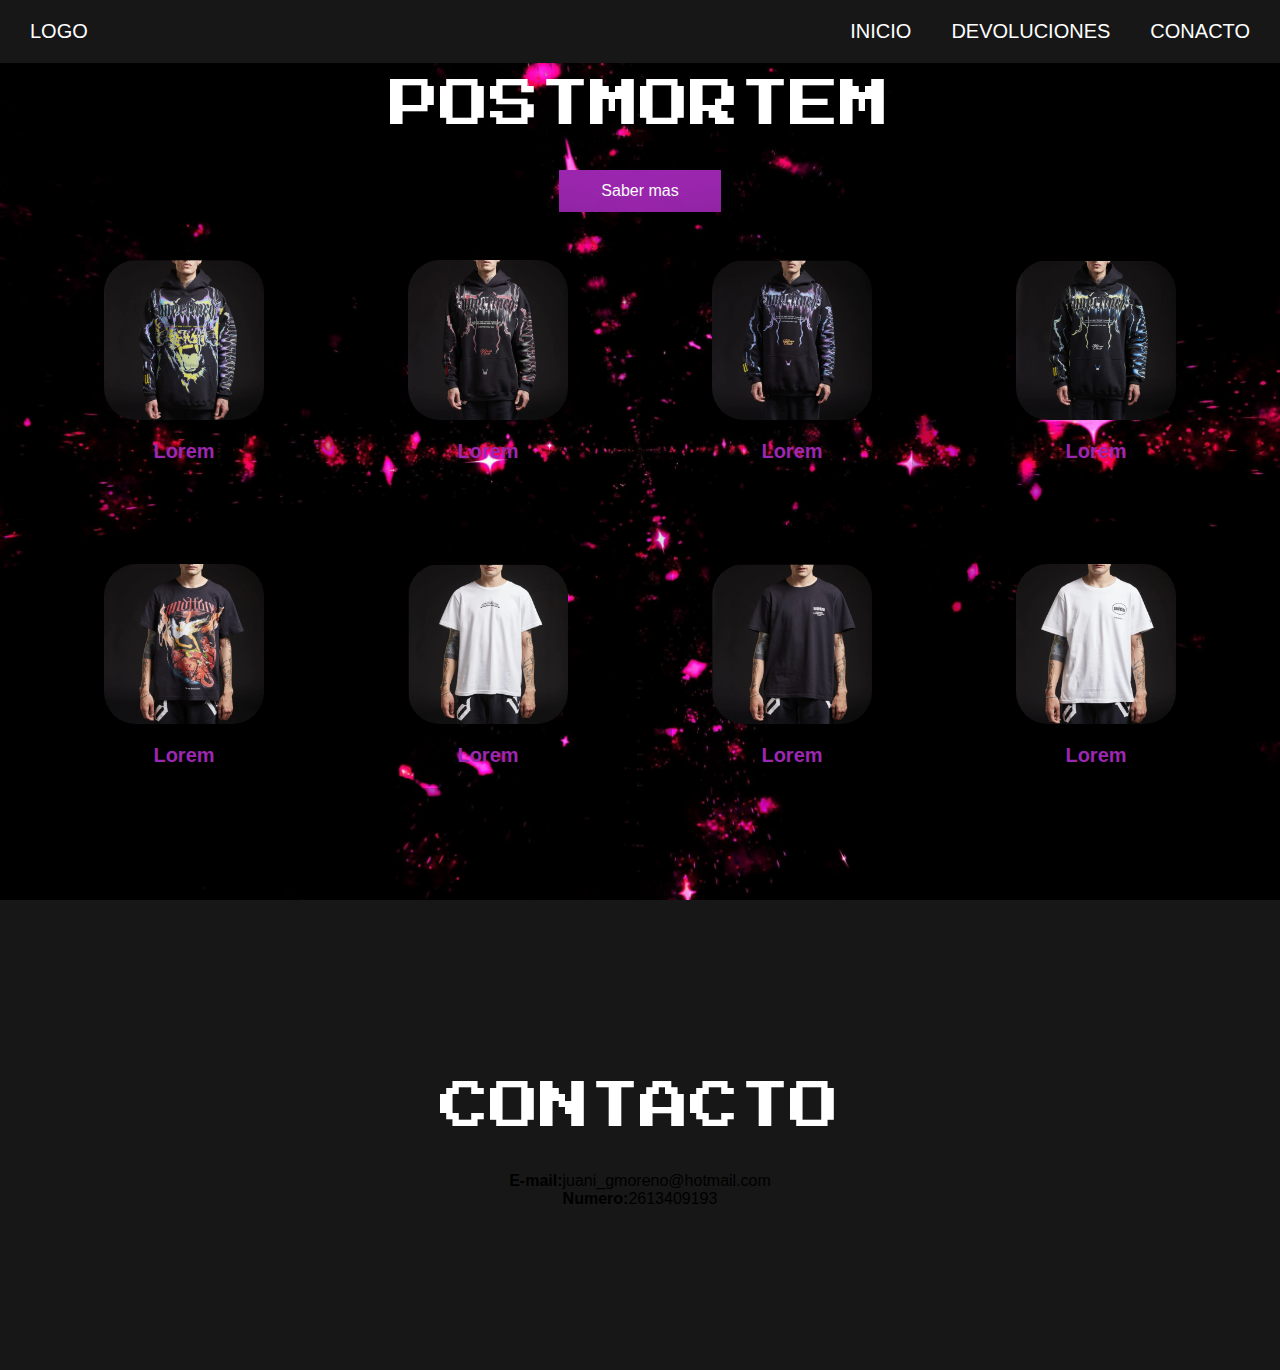
==== index.html @ 6b79a1f9 "Proyecto" ====
<!DOCTYPE html>
<html lang="en">
<head>
    <meta charset="UTF-8">
    <meta http-equiv="X-UA-Compatible" content="IE=edge">
    <meta name="viewport" content="width=device-width, initial-scale=1.0">
    <link rel="preconnect" href="https://fonts.googleapis.com"><link rel="preconnect" href="https://fonts.gstatic.com" crossorigin><link href="https://fonts.googleapis.com/css2?family=Press+Start+2P&display=swap" rel="stylesheet">
    <link rel="stylesheet" href="style.css">
    <title>PostMortem</title>

</head>
<body>

    <div class="head">

        <div class="logo">
            <a href="#">Logo</a>
        </div>

        <nav class="navbar">
            <a href="#">Inicio</a>
            <a href="#">Devoluciones</a>
            <a href="#">Conacto</a>
        </nav>

    </div>

    <header class="content header">

            <h2 class="title">PostMortem</h2>
            <div class="btn-home">
                <a href="https://www.instagram.com/juaniigarcia____/" class="btn">Saber mas</a>
            </div>
            <div class="box-container">
    
                <div class="box">
                    <img src="img/Sin título.png" >
                    <h3>Lorem</h3>
                </div>
                <div class="box">
                    <img src="img/22.png" >
                    <h3>Lorem</h3>
                </div>
                <div class="box">
                    <img src="img/33.png" >
                    <h3>Lorem</h3>
                </div>
                <div class="box">
                    <img src="img/44.png" >
                    <h3>Lorem</h3>
                </div>
    
            </div>

        
            <div class="box-container">
    
                <div class="box">
                    <img src="img/r1.png" >
                    <h3>Lorem</h3>
                </div>
                <div class="box">
                    <img src="img/r2.png" >
                    <h3>Lorem</h3>
                </div>
                <div class="box">
                    <img src="img/r3.png" >
                    <h3>Lorem</h3>
                </div>
                <div class="box">
                    <img src="img/r4.png" >
                    <h3>Lorem</h3>
                </div>
    
            </div>
    
        </section>
    </header>

    

    <section class="content contact">
        <h2 class="title">Contacto</h2>
        <p><b>E-mail:</b>juani_gmoreno@hotmail.com</p>
        <p><b>Numero:</b>2613409193</p>
        </figure>
    </section>
    
</body>
</html>
---- style.css ----
*{
    margin: 0;
    padding: 0;
    border: 0;
    font-size: 100%;
    vertical-align: baseline;
}

body {
    text-align: center;
    font-family: sans-serif;
}

.head {
    display: flex;
    align-items: center;
    justify-content: space-between;
    height: 63px;
    background: #171717;
    position: fixed;
    width: 100%;
    z-index: 100;
}

.navbar {
    display: flex;
    margin-right: 10px;
}

.logo {
    margin-left: 30px;
}

.logo a {
    text-decoration: none;
    color: #fff;
    text-transform: uppercase;
    font-size: 20px;
}

.navbar a {
    display: block;
    padding: 20px 20px;
    color: #fff;
    text-decoration: none;
    text-transform: uppercase;
    font-size: 20px;
}

.navbar a:hover {
    background: #3f3f3f;
}

.header {
    display: flex;
    justify-content: center;
    align-items: center;

}

.header {
    height: 100vh !important;
    background: url(img/3d-illustration-of-luminous-pink-lights-swirling-on-black-background-free-photo.jpg) no-repeat center;
    background-size: cover;
}

.title {
    margin-bottom: 40px;
    font-size: 50px;
    font-weight: 60;
    font-family: 'Press Start 2P', cursive;
    text-transform: uppercase;
    color: #fff;
}



.btn {
    display: inline-block;
    margin-top: 15px;
    padding: 10px 40px;
    border: 2px solid #9c27b0;
    color: #fff;
    text-decoration: none;
    background: #9c27b0;
}

.btn:hover {
    background: none;
    
}

.btn-home {
    display: flex;
}

.btn-home a {
    margin: 0 10px;
}


.content {
    height: 50vh;
    display: flex;
    flex-direction: column;
    justify-content: center;
    align-items: center;
}


.box-container {
    display: flex;
    justify-content: center;
    flex-wrap: wrap;
    text-align: center;

}

.box-container .box {
    height: 15rem;
    width: 15rem;
    text-align: center;
    border-radius: 1rem;
    box-shadow: 0 .3rem 5rem rgba(0, 0 , 0, .5);
    margin: 2rem;   
}

.box-container .box img {
    height: 10rem;
    width: 10rem;
    line-height: 1rem;
    text-align: center;
    border-radius: 20%;
    color: #fff;
    background: #000000;
    font-size: 2rem;
    margin: 1rem 0;

}

.box-container .box h3 {
    font-size: 20px;
    color: #9c27b0;

}



.contact {
    padding-top: 20px;
    background: #171717;
    padding-bottom: 0;
}


@media (max-width: 768px) {

    .title {
        margin-bottom: 0;
        font-size: 40px;
    }

    .sau {
        height: 100vh;
    }

    .navbar {
        display: none;
    }
   
    
}
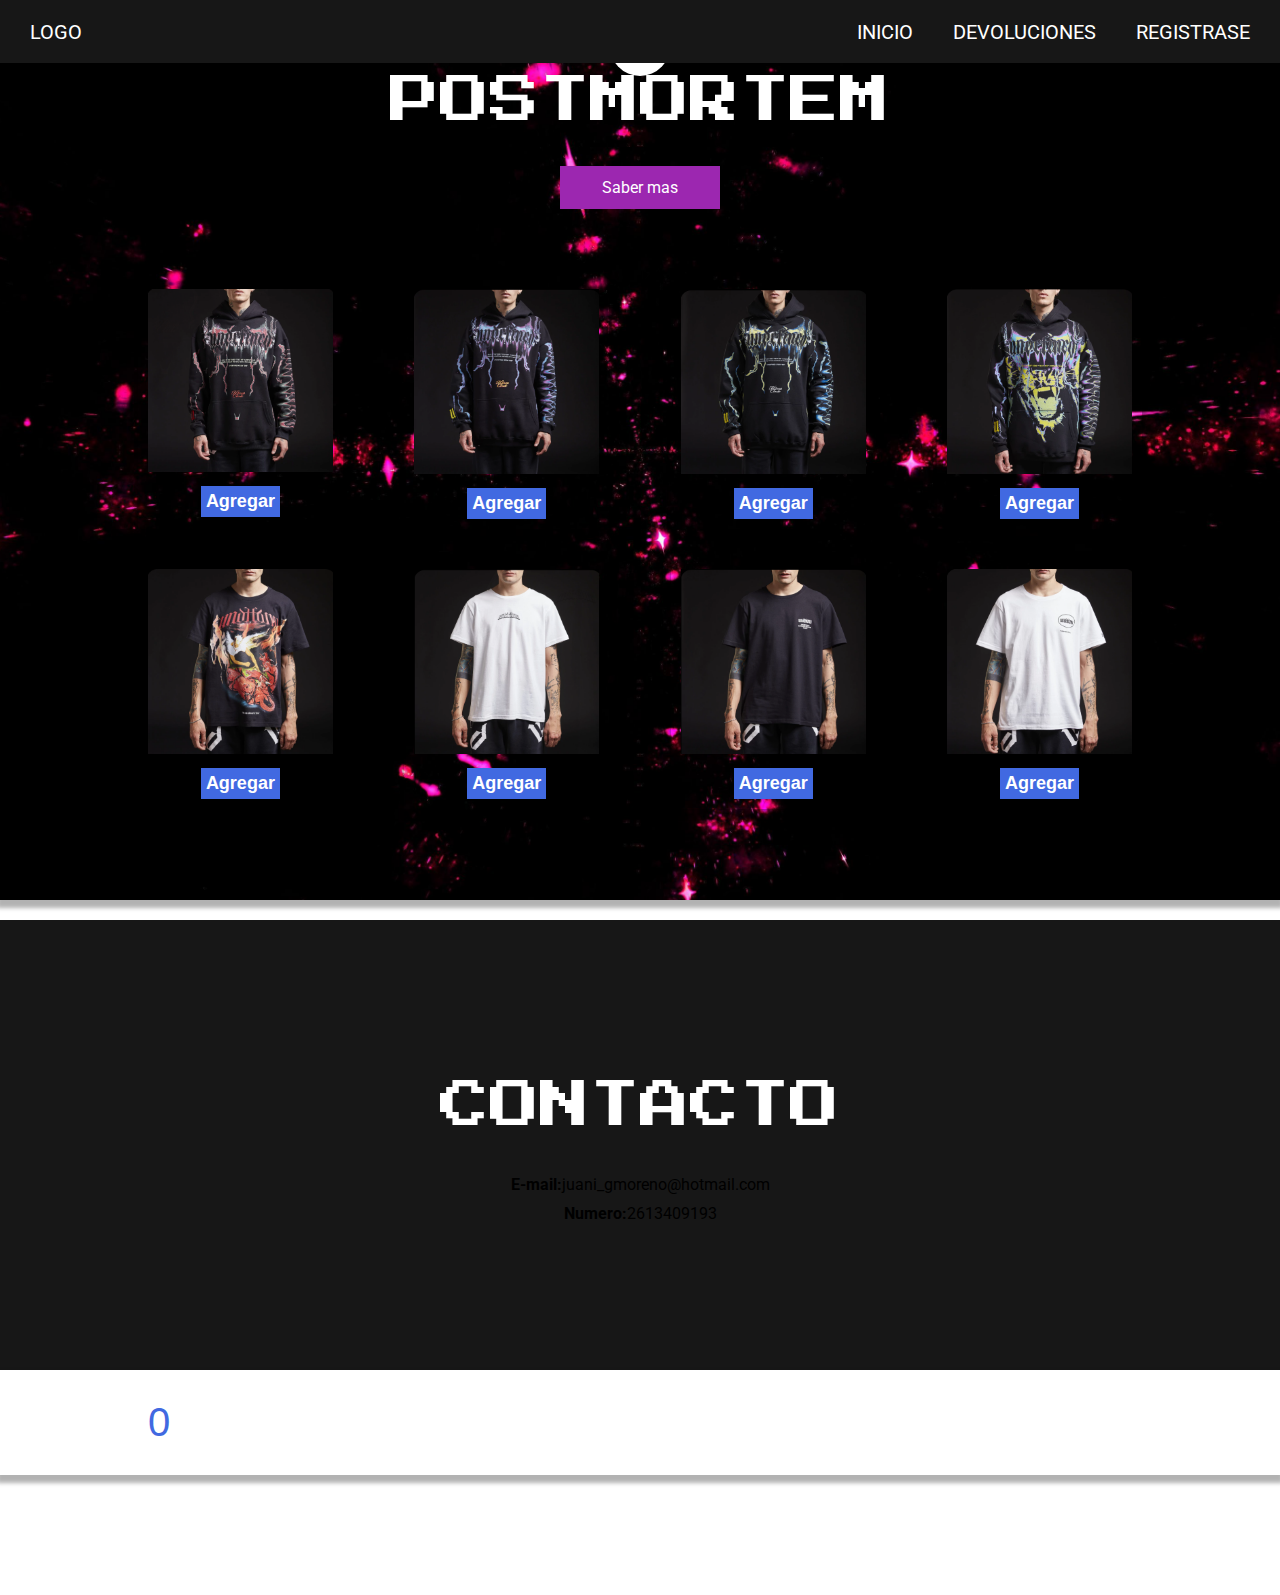
==== commit 22783c59: "Intento de carrito" ====
--- a/index.html
+++ b/index.html
@@ -6,6 +6,11 @@
     <meta name="viewport" content="width=device-width, initial-scale=1.0">
     <link rel="preconnect" href="https://fonts.googleapis.com"><link rel="preconnect" href="https://fonts.gstatic.com" crossorigin><link href="https://fonts.googleapis.com/css2?family=Press+Start+2P&display=swap" rel="stylesheet">
     <link rel="stylesheet" href="style.css">
+    <link rel="preconnect" href="https://fonts.gstatic.com">
+    <link href="https://fonts.googleapis.com/css2?family=Roboto:wght@400;700&display=swap" rel="stylesheet">
+    <script defer src="stock.js"></script>
+    <script defer src="modal.js"></script>
+    <script defer src="app.js"></script>
     <title>PostMortem</title>
 
 </head>
@@ -20,17 +25,27 @@
         <nav class="navbar">
             <a href="#">Inicio</a>
             <a href="#">Devoluciones</a>
-            <a href="#">Conacto</a>
+            <a href="Login/login.html">Registrase</a>
         </nav>
 
     </div>
 
     <header class="content header">
+        <button id="boton-carrito"><i class="fas fa-shopping-cart"></i><span id="contadorCarrito">0</span></button>
 
             <h2 class="title">PostMortem</h2>
             <div class="btn-home">
                 <a href="https://www.instagram.com/juaniigarcia____/" class="btn">Saber mas</a>
             </div>
+            <main id="contenedor-productos">
+
+            </main>
+        
+            <div class="modal-contenedor">
+                <div class="modal-carrito">
+                    <h3>Carrito</h3>
+                    <button id="carritoCerrar"><i class="fas fa-times-circle"></i></button>
+                    <div id="carrito-contenedor">
             <div class="box-container">
     
                 <div class="box">
@@ -56,18 +71,26 @@
             <div class="box-container">
     
                 <div class="box">
+                    <p class="precioProducto">Precio total: $<span id="precioTotal">0</span></p>
+                    <button id="vaciar-carrito" class="boton-agregar">Vaciar carrito</button>
                     <img src="img/r1.png" >
                     <h3>Lorem</h3>
                 </div>
                 <div class="box">
+                    <p class="precioProducto">Precio total: $<span id="precioTotal">0</span></p>
+                    <button id="vaciar-carrito" class="boton-agregar">Vaciar carrito</button>
                     <img src="img/r2.png" >
                     <h3>Lorem</h3>
                 </div>
                 <div class="box">
+                    <p class="precioProducto">Precio total: $<span id="precioTotal">0</span></p>
+                    <button id="vaciar-carrito" class="boton-agregar">Vaciar carrito</button>
                     <img src="img/r3.png" >
                     <h3>Lorem</h3>
                 </div>
                 <div class="box">
+                    <p class="precioProducto">Precio total: $<span id="precioTotal">0</span></p>
+                    <button id="vaciar-carrito" class="boton-agregar">Vaciar carrito</button>
                     <img src="img/r4.png" >
                     <h3>Lorem</h3>
                 </div>
@@ -77,14 +100,26 @@
         </section>
     </header>
 
-    
-
     <section class="content contact">
         <h2 class="title">Contacto</h2>
         <p><b>E-mail:</b>juani_gmoreno@hotmail.com</p>
         <p><b>Numero:</b>2613409193</p>
         </figure>
     </section>
+    <header>
+        <button id="boton-carrito"><i class="fas fa-shopping-cart"></i><span id="contadorCarrito">0</span></button>
+    </header>
+
+
+    <main id="contenedor-productos">
+
+    </main>
+
+    <div class="modal-contenedor">
+        <div class="modal-carrito">
+            <h3>Carrito</h3>
+            <button id="carritoCerrar"><i class="fas fa-times-circle"></i></button>
+            <div id="carrito-contenedor">
     
 </body>
 </html>--- a/style.css
+++ b/style.css
@@ -1,3 +1,4 @@
+
 *{
     margin: 0;
     padding: 0;
@@ -21,6 +22,7 @@
     width: 100%;
     z-index: 100;
 }
+
 
 .navbar {
     display: flex;
@@ -170,3 +172,303 @@
    
     
 }
+#boton-carrito {
+    border: none;
+    color: royalblue;
+    font-size: 40px;
+    background-color: white;
+    border-radius: 50%;
+    padding: 10px 20px;
+    transition: all .3s;
+}
+#boton-carrito:hover {
+    cursor: pointer;
+    color: white;
+    background-color: royalblue;
+}
+#boton-carrito:focus {
+    outline: none;
+}
+
+#contenedor-productos {
+    max-width: 1200px;
+    margin: 60px auto;
+    display: flex;
+    justify-content: space-between;
+    flex-wrap: wrap;
+}
+
+p {
+    line-height: 1.8;
+}
+.producto {
+    max-width: 20%;
+    padding: 10px;
+    margin: 10px;
+    margin-bottom: 20px;
+    box-shadow: 2px 6px 3px 3px rgba(0, 0, 0, 0.3);
+}
+.precioProducto {
+    font-weight: 700;
+}
+.boton-agregar {
+    background-color: royalblue;
+    color: white;
+    font-size: 18px;
+    font-weight: 700;
+    padding: 5px;
+    border: none;
+}
+.boton-agregar:hover {
+    cursor: pointer;
+}
+.boton-agregar:focus {
+    outline: none;
+}
+
+.modal-contenedor {
+    position: fixed;
+    top: 0;
+    width: 100%;
+    height: 100vh;
+    background-color: rgba(0, 0, 0, 0.3);
+    display: flex;
+    justify-content: center;
+    align-items: center;
+    transition: all .5s;
+    opacity: 0;
+    visibility: hidden;
+}
+
+.modal-active {
+    opacity: 1;
+    visibility: visible;
+}
+
+.modal-carrito {
+    position: relative;
+    background-color: white;
+    min-width: 500px;
+    padding: 20px;
+    margin-top: -100%;
+    transition: all .5s;
+}
+
+.modal-active .modal-carrito {
+    margin-top: 0;
+}
+
+.modal-carrito h3 {
+    color: royalblue;
+    padding-bottom: 5px;
+}
+.modal-carrito #carritoCerrar {
+    position: absolute;
+    top: 15px;
+    right: 15px;
+    font-size: 20px;
+    color: royalblue;
+    border: none;
+    background-color: white;
+}
+.modal-carrito #carritoCerrar:hover {
+    cursor: pointer;
+}
+.modal-carrito #carritoCerrar:focus {
+    outline: none;
+}
+.modal-carrito .precioProducto {
+    padding-top: 10px;
+    
+}
+
+.productoEnCarrito {
+    border-left: 5px solid lightblue;
+    border-bottom-left-radius: 3px;
+    border-top-left-radius: 3px;
+    margin: 5px 0;
+    padding: 5px 10px;
+    display: flex;
+    justify-content: space-between;
+}
+.productoEnCarrito:hover {
+    border-left: 5px solid royalblue;
+}
+
+.boton-eliminar {
+    background-color: white;
+    color: red;
+    border: none;
+    font-size: 20px;
+}
+
+.boton-eliminar:hover {
+    cursor: pointer;
+}
+.boton-eliminar:focus {
+    outline: none;
+}
+
+* {
+    margin: 0;
+    padding: 0;
+    box-sizing: border-box;
+}
+
+body{
+    font-family: 'Roboto', sans-serif;
+}
+img {
+    width: 100%;
+    margin-bottom: 10px;
+}
+header {
+    display: flex;
+    justify-content: space-between;
+    align-items: center;
+    padding: 20px 10%;
+    box-shadow: 0px 5px 4px 3px rgba(0, 0, 0, 0.3);
+    margin-bottom: 20px;
+}
+h1 {
+    color: royalblue;
+    text-transform: uppercase;
+    font-weight: 700;
+    font-size: 50px;
+}
+#boton-carrito {
+    border: none;
+    color: royalblue;
+    font-size: 40px;
+    background-color: white;
+    border-radius: 50%;
+    padding: 10px 20px;
+    transition: all .3s;
+}
+#boton-carrito:hover {
+    cursor: pointer;
+    color: white;
+    background-color: royalblue;
+}
+#boton-carrito:focus {
+    outline: none;
+}
+
+#contenedor-productos {
+    max-width: 1200px;
+    margin: 60px auto;
+    display: flex;
+    justify-content: space-between;
+    flex-wrap: wrap;
+}
+
+p {
+    line-height: 1.8;
+}
+.producto {
+    max-width: 20%;
+    padding: 10px;
+    margin: 10px;
+    margin-bottom: 20px;
+    box-shadow: 2px 6px 3px 3px rgba(0, 0, 0, 0.3);
+}
+.precioProducto {
+    font-weight: 700;
+}
+.boton-agregar {
+    background-color: royalblue;
+    color: white;
+    font-size: 18px;
+    font-weight: 700;
+    padding: 5px;
+    border: none;
+}
+.boton-agregar:hover {
+    cursor: pointer;
+}
+.boton-agregar:focus {
+    outline: none;
+}
+
+.modal-contenedor {
+    position: fixed;
+    top: 0;
+    width: 100%;
+    height: 100vh;
+    background-color: rgba(0, 0, 0, 0.3);
+    display: flex;
+    justify-content: center;
+    align-items: center;
+    transition: all .5s;
+    opacity: 0;
+    visibility: hidden;
+}
+
+.modal-active {
+    opacity: 1;
+    visibility: visible;
+}
+
+.modal-carrito {
+    position: relative;
+    background-color: white;
+    min-width: 500px;
+    padding: 20px;
+    margin-top: -100%;
+    transition: all .5s;
+}
+
+.modal-active .modal-carrito {
+    margin-top: 0;
+}
+
+.modal-carrito h3 {
+    color: royalblue;
+    padding-bottom: 5px;
+}
+.modal-carrito #carritoCerrar {
+    position: absolute;
+    top: 15px;
+    right: 15px;
+    font-size: 20px;
+    color: royalblue;
+    border: none;
+    background-color: white;
+}
+.modal-carrito #carritoCerrar:hover {
+    cursor: pointer;
+}
+.modal-carrito #carritoCerrar:focus {
+    outline: none;
+}
+.modal-carrito .precioProducto {
+    padding-top: 10px;
+    
+}
+
+.productoEnCarrito {
+    border-left: 5px solid lightblue;
+    border-bottom-left-radius: 3px;
+    border-top-left-radius: 3px;
+    margin: 5px 0;
+    padding: 5px 10px;
+    display: flex;
+    justify-content: space-between;
+}
+.productoEnCarrito:hover {
+    border-left: 5px solid royalblue;
+}
+
+.boton-eliminar {
+    background-color: white;
+    color: red;
+    border: none;
+    font-size: 20px;
+}
+
+.boton-eliminar:hover {
+    cursor: pointer;
+}
+.boton-eliminar:focus {
+    outline: none;
+}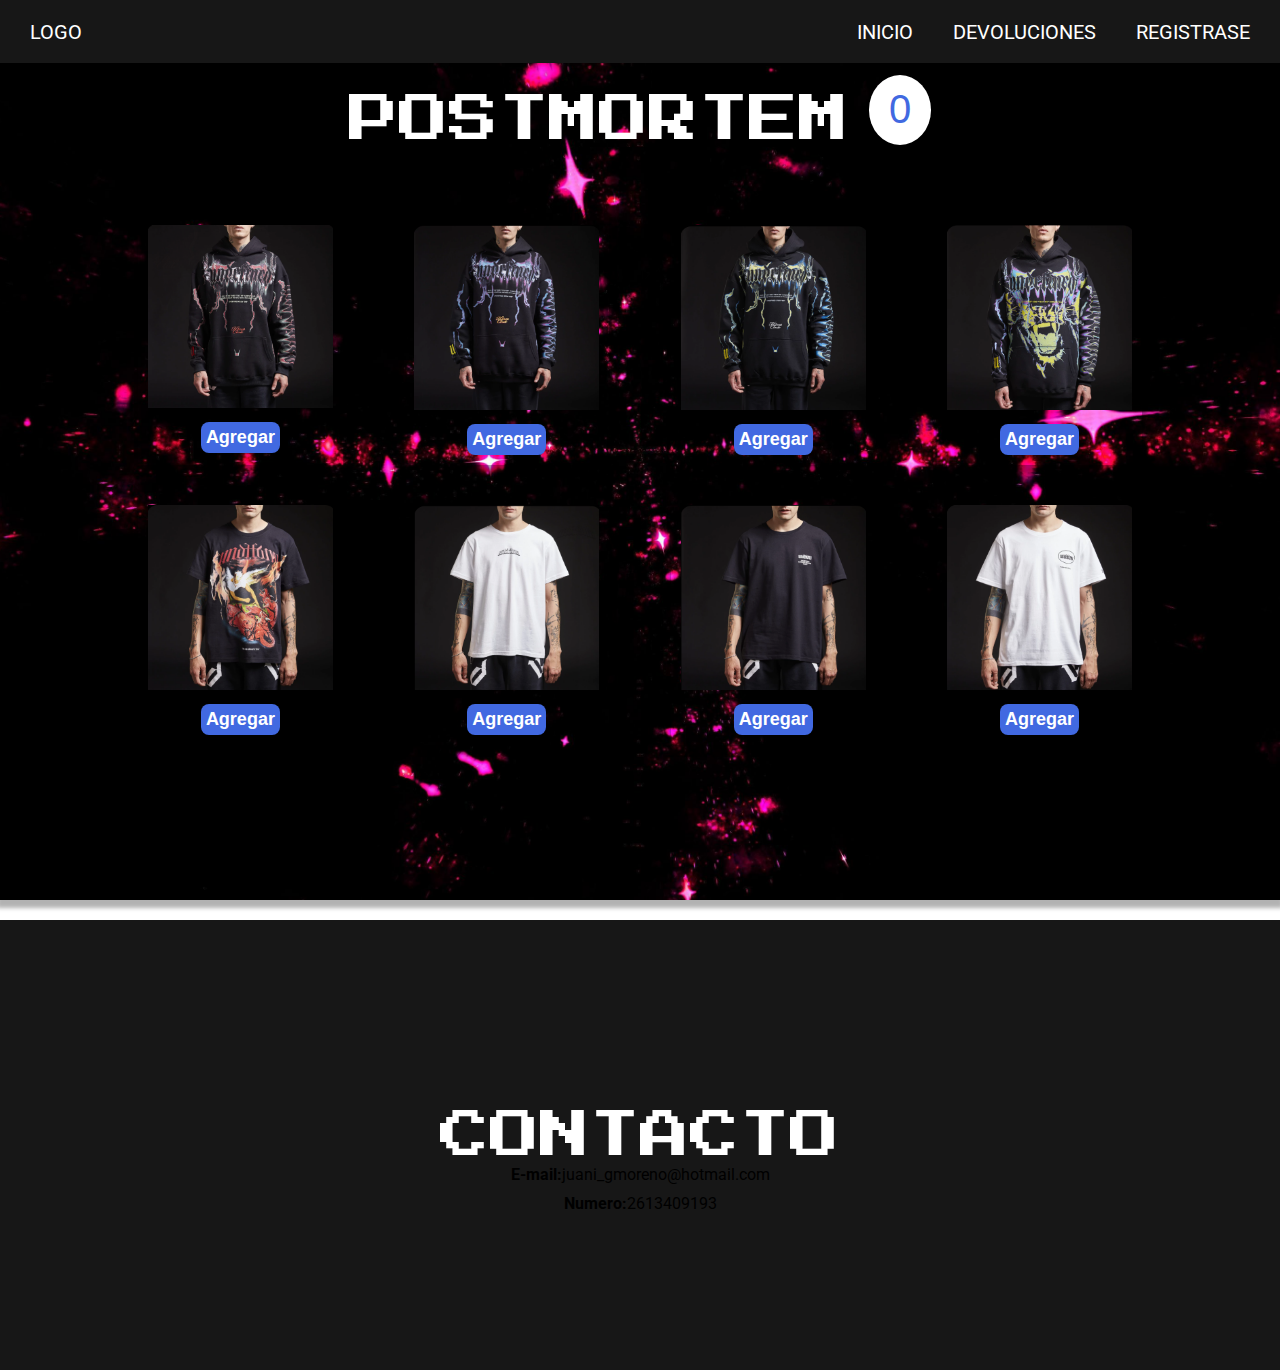
==== commit 3e936f82: "Cambios en el proyecto" ====
--- a/index.html
+++ b/index.html
@@ -31,12 +31,10 @@
     </div>
 
     <header class="content header">
-        <button id="boton-carrito"><i class="fas fa-shopping-cart"></i><span id="contadorCarrito">0</span></button>
-
+        <div class="contenedor_title">
             <h2 class="title">PostMortem</h2>
-            <div class="btn-home">
-                <a href="https://www.instagram.com/juaniigarcia____/" class="btn">Saber mas</a>
-            </div>
+            <button id="boton-carrito"><span id="contadorCarrito">0</span></button>
+        </div>
             <main id="contenedor-productos">
 
             </main>
@@ -44,7 +42,7 @@
             <div class="modal-contenedor">
                 <div class="modal-carrito">
                     <h3>Carrito</h3>
-                    <button id="carritoCerrar"><i class="fas fa-times-circle"></i></button>
+                    <button id="carritoCerrar"><i class="fas fa-times-circle"></i>Cerrar</button>
                     <div id="carrito-contenedor">
             <div class="box-container">
     
@@ -106,20 +104,5 @@
         <p><b>Numero:</b>2613409193</p>
         </figure>
     </section>
-    <header>
-        <button id="boton-carrito"><i class="fas fa-shopping-cart"></i><span id="contadorCarrito">0</span></button>
-    </header>
-
-
-    <main id="contenedor-productos">
-
-    </main>
-
-    <div class="modal-contenedor">
-        <div class="modal-carrito">
-            <h3>Carrito</h3>
-            <button id="carritoCerrar"><i class="fas fa-times-circle"></i></button>
-            <div id="carrito-contenedor">
-    
 </body>
 </html>--- a/style.css
+++ b/style.css
@@ -67,7 +67,7 @@
 }
 
 .title {
-    margin-bottom: 40px;
+    margin-top: 20px;
     font-size: 50px;
     font-weight: 60;
     font-family: 'Press Start 2P', cursive;
@@ -75,7 +75,10 @@
     color: #fff;
 }
 
-
+.contenedor_title{
+    display: flex;
+    gap: 20px;
+}
 
 .btn {
     display: inline-block;
@@ -172,15 +175,17 @@
    
     
 }
+
 #boton-carrito {
     border: none;
-    color: royalblue;
+    color: rgb(1, 5, 17);
     font-size: 40px;
     background-color: white;
-    border-radius: 50%;
     padding: 10px 20px;
+    border-radius: -10%;
     transition: all .3s;
 }
+
 #boton-carrito:hover {
     cursor: pointer;
     color: white;
@@ -201,6 +206,7 @@
 p {
     line-height: 1.8;
 }
+
 .producto {
     max-width: 20%;
     padding: 10px;
@@ -218,9 +224,14 @@
     font-weight: 700;
     padding: 5px;
     border: none;
-}
+    transition: all 0.5s;
+    border-radius: 8px;
+}
+
 .boton-agregar:hover {
     cursor: pointer;
+    background-color: #fff;
+    color: royalblue;
 }
 .boton-agregar:focus {
     outline: none;
@@ -296,9 +307,10 @@
 }
 
 .boton-eliminar {
-    background-color: white;
+    background-color: rgb(71, 17, 17);
     color: red;
     border: none;
+    margin: auto;
     font-size: 20px;
 }
 
@@ -460,6 +472,7 @@
 }
 
 .boton-eliminar {
+    margin: auto;
     background-color: white;
     color: red;
     border: none;
